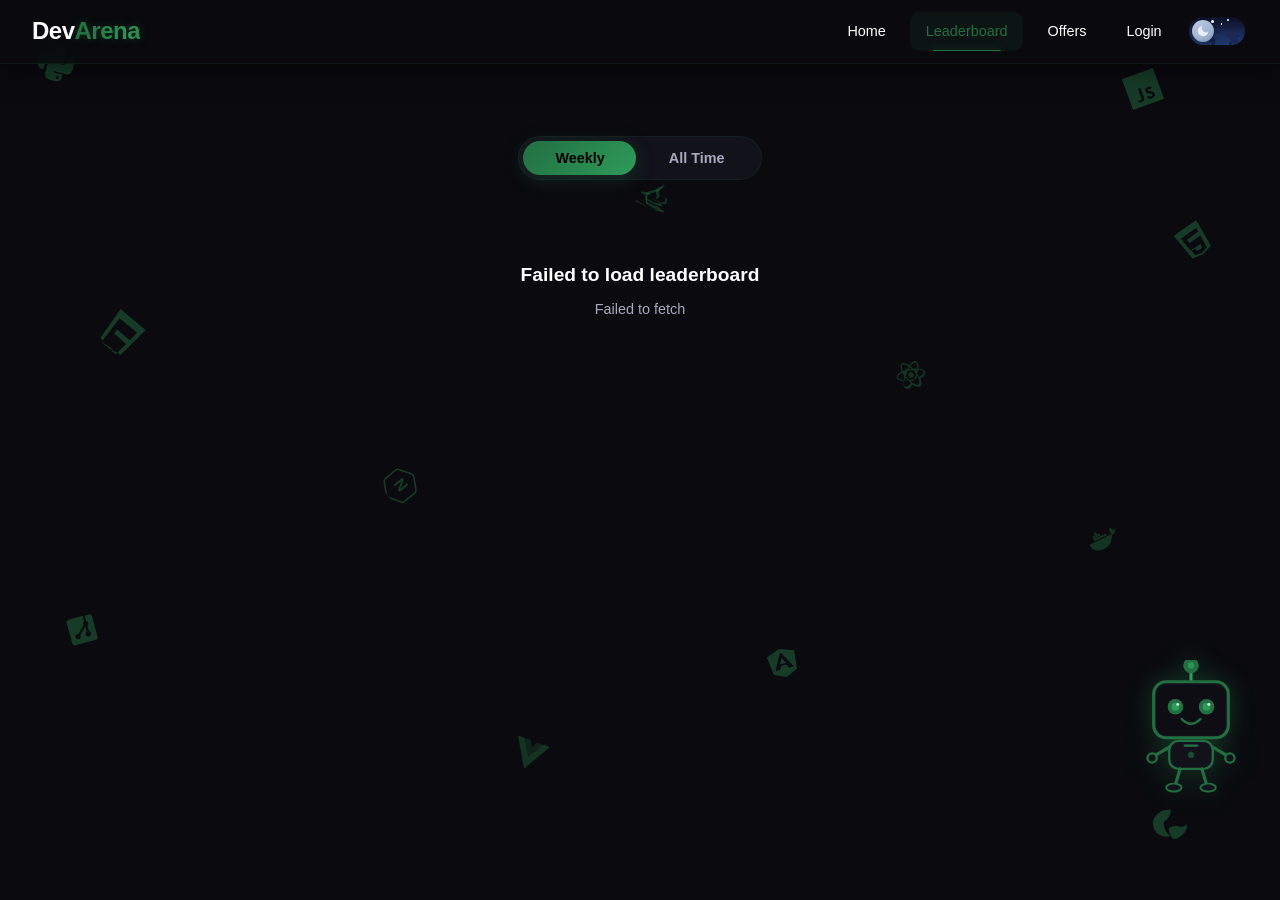
==== frontend/leaderboard.html @ a1fffa05 "Code mentor" ====
<!DOCTYPE html>
<html lang="en">
<head>
    <meta charset="UTF-8">
    <meta name="viewport" content="width=device-width, initial-scale=1.0">
    <title>Leaderboard - DevArena</title>
    <link rel="stylesheet" href="css/style.css">
    <script>if(localStorage.getItem('theme')==='light')document.documentElement.setAttribute('data-theme','light');</script>
</head>
<body>
    <nav class="navbar">
        <a href="index.html" class="navbar-brand">Dev<span>Arena</span></a>
        <div class="navbar-links" id="nav-links"></div>
    </nav>

    <div class="container" style="max-width: 960px;">
        <!-- Tab Toggle -->
        <div class="lb-tab-wrapper">
            <div class="lb-tab-toggle">
                <button class="lb-tab active" data-tab="weekly">Weekly</button>
                <button class="lb-tab" data-tab="alltime">All Time</button>
                <div class="lb-tab-slider"></div>
            </div>
        </div>

        <div id="leaderboard-container">
            <div class="loading"><div class="spinner"></div>Loading leaderboard...</div>
        </div>
    </div>

    <script src="js/config.js"></script>
    <script src="js/animations.js"></script>
    <script src="js/mascot.js"></script>
    <script type="module" src="js/leaderboard.js"></script>
</body>
</html>
---- frontend/css/style.css ----
/* ===== DARK NEON GREEN THEME ===== */
:root {
    --neon: #226f41;
    --neon-dim: #1B5A35;
    --neon-glow: rgba(34, 111, 65, 0.45);
    --neon-subtle: rgba(34, 111, 65, 0.12);
    --primary: #226f41;
    --primary-dark: #1B5A35;
    --primary-light: #2E9B5A;
    --bg: #0A0A0F;
    --bg-card: #12121A;
    --bg-elevated: #1A1A25;
    --card-bg: #12121A;
    --text: #FFFFFF;
    --text-light: #E0E0E8;
    --text-muted: #A8A8BE;
    --text-secondary: #C0C0D0;
    --success: #226f41;
    --warning: #FACC15;
    --danger: #FF3B5C;
    --border: rgba(34, 111, 65, 0.15);
    --border-subtle: rgba(255, 255, 255, 0.1);
    --shadow: 0 4px 20px rgba(0, 0, 0, 0.4);
    --shadow-lg: 0 10px 40px rgba(0, 0, 0, 0.6);
    --shadow-neon: 0 0 20px rgba(34, 111, 65, 0.2);
    --radius: 14px;
    --radius-sm: 10px;
    --gradient: linear-gradient(135deg, #226f41, #2E9B5A);
    --gradient-warm: linear-gradient(135deg, #1B5A35, #226f41, #2E9B5A);
    --glass: rgba(255, 255, 255, 0.03);
    --glass-border: rgba(255, 255, 255, 0.12);
}

/* ===== LIGHT THEME ===== */
[data-theme="light"] {
    --neon: #1a7a3a;
    --neon-dim: #15602e;
    --neon-glow: rgba(26, 122, 58, 0.25);
    --neon-subtle: rgba(26, 122, 58, 0.08);
    --primary: #1a7a3a;
    --primary-dark: #15602e;
    --primary-light: #22a84e;
    --bg: #f5f6f8;
    --bg-card: #ffffff;
    --bg-elevated: #f0f1f4;
    --card-bg: #ffffff;
    --text: #1a1a2e;
    --text-light: #4a4a6a;
    --text-muted: #8888a0;
    --success: #1a7a3a;
    --warning: #d4a017;
    --danger: #dc2f4a;
    --border: rgba(26, 122, 58, 0.15);
    --border-subtle: rgba(0, 0, 0, 0.08);
    --shadow: 0 4px 20px rgba(0, 0, 0, 0.08);
    --shadow-lg: 0 10px 40px rgba(0, 0, 0, 0.12);
    --shadow-neon: 0 0 20px rgba(26, 122, 58, 0.1);
    --gradient: linear-gradient(135deg, #1a7a3a, #22a84e);
    --gradient-warm: linear-gradient(135deg, #15602e, #1a7a3a, #22a84e);
    --glass: rgba(0, 0, 0, 0.02);
    --glass-border: rgba(0, 0, 0, 0.06);
}

* {
    margin: 0;
    padding: 0;
    box-sizing: border-box;
}

body {
    font-family: 'Inter', -apple-system, BlinkMacSystemFont, 'Segoe UI', Roboto, sans-serif;
    background: var(--bg);
    color: var(--text);
    line-height: 1.6;
    min-height: 100vh;
    overflow-x: hidden;
    scroll-behavior: smooth;
}

body > .container {
    animation: fadeIn 0.5s ease-out;
}

a {
    color: var(--neon);
    text-decoration: none;
    transition: all 0.25s;
}

a:hover {
    color: var(--neon);
    text-shadow: 0 0 8px var(--neon-glow);
}

svg {
    vertical-align: middle;
    flex-shrink: 0;
}

::selection {
    background: rgba(34, 111, 65, 0.2);
    color: #fff;
}

:focus-visible {
    outline: 2px solid var(--neon);
    outline-offset: 2px;
}

/* ===== NAVBAR ===== */
.navbar {
    background: rgba(10, 10, 15, 0.85);
    backdrop-filter: blur(20px);
    -webkit-backdrop-filter: blur(20px);
    padding: 0 2rem;
    height: 64px;
    display: flex;
    align-items: center;
    justify-content: space-between;
    position: sticky;
    top: 0;
    z-index: 100;
    border-bottom: 1px solid var(--border);
    box-shadow: 0 4px 30px rgba(0, 0, 0, 0.5);
}

.navbar-brand {
    color: #fff;
    font-size: 1.5rem;
    font-weight: 700;
    letter-spacing: -0.5px;
}

.navbar-brand span {
    color: var(--neon);
    text-shadow: 0 0 10px var(--neon-glow);
}

.navbar-links {
    display: flex;
    align-items: center;
    gap: 0.5rem;
}

.navbar-links a,
.navbar-links button {
    color: var(--text);
    font-size: 0.9rem;
    font-weight: 500;
    padding: 0.5rem 1rem;
    border-radius: var(--radius-sm);
    transition: all 0.25s;
    border: none;
    background: none;
    cursor: pointer;
    font-family: inherit;
}

.navbar-links a:hover,
.navbar-links button:hover {
    background: var(--neon-subtle);
    color: var(--neon);
    text-shadow: 0 0 8px var(--neon-glow);
}

.navbar-links a.active {
    background: var(--neon-subtle);
    color: var(--neon);
    position: relative;
}

.navbar-links a.active::after {
    content: '';
    position: absolute;
    bottom: -1px;
    left: 20%;
    right: 20%;
    height: 2px;
    background: var(--neon);
    border-radius: 1px;
    box-shadow: 0 0 8px var(--neon-glow);
}

.navbar-links .btn-nav-outline {
    border: 1.5px solid rgba(34, 111, 65, 0.3);
    background: rgba(34, 111, 65, 0.05);
}

/* ===== CONTAINER ===== */
.container {
    max-width: 1200px;
    margin: 0 auto;
    padding: 2rem;
    position: relative;
    z-index: 1;
}

/* ===== HERO ===== */
.hero {
    text-align: center;
    padding: 3rem 1rem;
    margin-bottom: 1rem;
}

.hero h1 {
    font-size: 2.8rem;
    font-weight: 800;
    color: #fff;
    margin-bottom: 0.5rem;
    animation: fadeInDown 0.6s ease-out;
}

.hero h1 span {
    color: var(--neon);
    text-shadow: 0 0 20px var(--neon-glow), 0 0 40px rgba(34, 111, 65, 0.15);
}

.hero p {
    color: var(--text);
    font-size: 1.1rem;
    max-width: 600px;
    margin: 0 auto;
    animation: fadeInUp 0.6s ease-out 0.15s both;
}

/* ===== FILTER DROPDOWN ===== */
.filter-dropdown {
    position: relative;
    z-index: 100;
}

.filter-toggle {
    display: flex;
    align-items: center;
    gap: 0.5rem;
    padding: 0.55rem 1.1rem;
    border: 1px solid var(--border);
    background: var(--bg-card);
    color: var(--text);
    border-radius: 50px;
    cursor: pointer;
    font-size: 0.85rem;
    font-weight: 600;
    font-family: inherit;
    transition: all 0.3s;
    position: relative;
    overflow: hidden;
}

.filter-toggle:hover,
.filter-toggle.open {
    border-color: var(--neon);
    color: var(--neon);
    box-shadow: 0 0 15px rgba(34, 111, 65, 0.1);
}

.filter-chevron {
    transition: transform 0.3s;
}

.filter-toggle.open .filter-chevron {
    transform: rotate(180deg);
}

.filter-menu {
    position: absolute;
    top: calc(100% + 0.5rem);
    left: 0;
    min-width: 200px;
    background: var(--bg-elevated);
    border: 1px solid var(--border);
    border-radius: var(--radius);
    padding: 0.4rem;
    box-shadow: 0 12px 40px rgba(0, 0, 0, 0.6), 0 0 20px rgba(34, 111, 65, 0.05);
    backdrop-filter: blur(20px);
    opacity: 0;
    visibility: hidden;
    transform: translateY(-8px);
    transition: all 0.3s cubic-bezier(0.16, 1, 0.3, 1);
    z-index: 100;
}

.filter-menu.show {
    opacity: 1;
    visibility: visible;
    transform: translateY(0);
}

.filter-option {
    display: flex;
    align-items: center;
    gap: 0.6rem;
    width: 100%;
    padding: 0.55rem 0.85rem;
    border: none;
    background: transparent;
    color: var(--text);
    border-radius: var(--radius-sm);
    cursor: pointer;
    font-size: 0.85rem;
    font-weight: 500;
    font-family: inherit;
    transition: all 0.2s;
}

.filter-option:hover {
    background: var(--neon-subtle);
    color: var(--neon);
}

.filter-option.active {
    background: rgba(34, 111, 65, 0.12);
    color: var(--neon);
    font-weight: 700;
}

.filter-dot {
    width: 10px;
    height: 10px;
    border-radius: 50%;
    flex-shrink: 0;
}

.filter-dot-all {
    background: conic-gradient(#34D399 0deg 120deg, #226f41 120deg 240deg, #1B5A35 240deg 360deg);
    box-shadow: 0 0 6px rgba(34, 111, 65, 0.4);
}

.filter-dot-beginner {
    background: #34D399;
    box-shadow: 0 0 6px rgba(110, 231, 183, 0.5);
}

.filter-dot-intermediate {
    background: #226f41;
    box-shadow: 0 0 6px rgba(34, 111, 65, 0.5);
}

.filter-dot-advanced {
    background: #1B5A35;
    box-shadow: 0 0 6px rgba(5, 150, 105, 0.5);
}

/* ===== CARDS GRID ===== */
.cards-grid {
    display: grid;
    grid-template-columns: repeat(auto-fill, minmax(340px, 1fr));
    gap: 1.5rem;
}

/* ===== PROBLEM CARD ===== */
.card {
    background: var(--bg-card);
    border-radius: var(--radius);
    padding: 1.5rem;
    border: 1px solid var(--border-subtle);
    position: relative;
    overflow: hidden;
    cursor: pointer;
    transition: all 0.4s cubic-bezier(0.4, 0, 0.2, 1);
    animation: floatUp 0.6s ease-out both;
}

.card::before {
    content: '';
    position: absolute;
    top: 0;
    left: 0;
    right: 0;
    height: 2px;
    background: var(--gradient);
    transform: scaleX(0);
    transform-origin: left;
    transition: transform 0.4s cubic-bezier(0.4, 0, 0.2, 1);
    box-shadow: 0 0 10px var(--neon-glow);
}

.card:hover::before {
    transform: scaleX(1);
}

.card:hover {
    transform: translateY(-8px);
    border-color: rgba(34, 111, 65, 0.2);
    box-shadow: 0 20px 40px rgba(0, 0, 0, 0.4), 0 0 30px rgba(34, 111, 65, 0.08);
}

.cards-grid .card:nth-child(1) { animation-delay: 0s; }
.cards-grid .card:nth-child(2) { animation-delay: 0.08s; }
.cards-grid .card:nth-child(3) { animation-delay: 0.16s; }
.cards-grid .card:nth-child(4) { animation-delay: 0.24s; }
.cards-grid .card:nth-child(5) { animation-delay: 0.32s; }
.cards-grid .card:nth-child(6) { animation-delay: 0.4s; }

.card-header {
    display: flex;
    align-items: flex-start;
    justify-content: space-between;
    margin-bottom: 0.75rem;
}

.card-title {
    font-size: 1.15rem;
    font-weight: 700;
    color: #fff;
    line-height: 1.4;
    flex: 1;
    margin-right: 0.5rem;
}

.card-desc {
    color: var(--text);
    font-size: 0.9rem;
    line-height: 1.6;
    margin-bottom: 1rem;
    display: -webkit-box;
    -webkit-line-clamp: 3;
    -webkit-box-orient: vertical;
    overflow: hidden;
}

.card-footer {
    display: flex;
    align-items: center;
    justify-content: space-between;
    gap: 0.5rem;
    flex-wrap: wrap;
}

.card-tags {
    display: flex;
    flex-wrap: wrap;
    gap: 0.5rem;
    margin-bottom: 0.75rem;
}

.tag {
    background: rgba(34, 111, 65, 0.15);
    color: #2E9B5A;
    padding: 0.25rem 0.7rem;
    border-radius: 50px;
    font-size: 0.75rem;
    font-weight: 600;
    border: 1px solid rgba(34, 111, 65, 0.25);
    transition: all 0.25s;
}

.tag:hover {
    background: rgba(34, 111, 65, 0.25);
    color: #34D399;
    border-color: rgba(34, 111, 65, 0.4);
    box-shadow: 0 0 12px rgba(34, 111, 65, 0.15);
    transform: scale(1.05);
}

.card-meta {
    display: flex;
    align-items: center;
    gap: 0.75rem;
    color: var(--text-light);
    font-size: 0.8rem;
    flex: 1;
    min-width: 0;
    flex-wrap: wrap;
}

.card-meta span {
    display: flex;
    align-items: center;
    gap: 0.25rem;
    white-space: nowrap;
}

/* ===== BADGES ===== */
.badge {
    padding: 0.3rem 0.85rem;
    border-radius: 50px;
    font-size: 0.7rem;
    font-weight: 700;
    text-transform: uppercase;
    letter-spacing: 0.5px;
    white-space: nowrap;
    border: none !important;
    outline: none !important;
    box-shadow: none !important;
    -webkit-appearance: none;
    appearance: none;
    display: inline-block;
    line-height: 1.4;
}

.badge-beginner {
    background: transparent;
    color: #34D399;
    border: 1.5px solid #34D399 !important;
    text-shadow: 0 0 8px rgba(110, 231, 183, 0.3);
}

.badge-intermediate {
    background: transparent;
    color: #226f41;
    border: 1.5px solid #226f41 !important;
    text-shadow: 0 0 8px rgba(34, 111, 65, 0.3);
}

.badge-advanced {
    background: transparent;
    color: #1B5A35;
    border: 1.5px solid #1B5A35 !important;
    text-shadow: 0 0 8px rgba(5, 150, 105, 0.3);
}

/* ===== ADMIN ACTIONS ===== */
.admin-actions {
    display: flex;
    gap: 0.5rem;
    flex-shrink: 0;
    margin-left: auto;
}

.btn-icon {
    width: 32px;
    height: 32px;
    border: none;
    border-radius: 50%;
    cursor: pointer;
    display: flex;
    align-items: center;
    justify-content: center;
    font-size: 0.85rem;
    transition: all 0.25s;
    background: var(--neon-subtle);
    color: var(--text-light);
}

.btn-icon:hover {
    background: var(--neon);
    color: #000;
    box-shadow: 0 0 15px var(--neon-glow);
}

.btn-icon.delete:hover {
    background: var(--danger);
    color: #fff;
    box-shadow: 0 0 15px rgba(255, 59, 92, 0.4);
}

/* ===== BOOKMARK / SAVE BUTTON ===== */
.btn-bookmark {
    background: rgba(34, 111, 65, 0.08);
    border: 1px solid var(--neon);
    border-radius: 8px;
    padding: 0.35rem;
    cursor: pointer;
    color: var(--neon);
    transition: all 0.25s ease;
    display: inline-flex;
    align-items: center;
    justify-content: center;
    flex-shrink: 0;
}

.btn-bookmark:hover {
    color: var(--neon);
    border-color: var(--neon);
    background: rgba(34, 111, 65, 0.12);
    transform: scale(1.15);
}

.btn-bookmark.saved {
    color: var(--neon);
    background: rgba(34, 111, 65, 0.18);
    border-color: var(--neon);
}

.btn-bookmark.saved:hover {
    color: #ff6b6b;
    border-color: #ff6b6b;
    background: rgba(255, 107, 107, 0.12);
}

/* Save button on problem detail page */
.btn-save-problem {
    display: inline-flex;
    align-items: center;
    gap: 0.45rem;
    padding: 0.5rem 1rem;
    border-radius: var(--radius);
    border: 1px solid var(--neon);
    background: rgba(34, 111, 65, 0.08);
    color: var(--neon);
    cursor: pointer;
    font-size: 0.85rem;
    font-weight: 500;
    transition: all 0.25s ease;
    white-space: nowrap;
    flex-shrink: 0;
}

.btn-save-problem:hover {
    border-color: var(--neon);
    color: var(--neon);
    background: rgba(34, 111, 65, 0.08);
}

.btn-save-problem.saved {
    border-color: var(--neon);
    color: var(--neon);
    background: rgba(34, 111, 65, 0.15);
    box-shadow: 0 0 12px rgba(34, 111, 65, 0.2);
}

.btn-save-problem.saved svg {
    fill: var(--neon);
}

.btn-save-problem.saved:hover {
    border-color: #ff6b6b;
    color: #ff6b6b;
    background: rgba(255, 107, 107, 0.08);
    box-shadow: none;
}

/* Saved page header */
.saved-page-header {
    display: flex;
    align-items: center;
    justify-content: space-between;
    margin-bottom: 2rem;
    flex-wrap: wrap;
    gap: 1rem;
}

.saved-page-title {
    display: flex;
    align-items: center;
    gap: 0.6rem;
    font-size: 1.8rem;
    font-weight: 800;
    color: var(--text-light);
}

.saved-page-title svg {
    color: var(--neon);
}

.saved-page-subtitle {
    color: var(--text-muted);
    font-size: 0.95rem;
    margin-top: 0.25rem;
}

.saved-count {
    color: var(--text-muted);
    font-size: 0.9rem;
    background: var(--bg-card);
    padding: 0.4rem 0.9rem;
    border-radius: var(--radius);
    border: 1px solid var(--border-subtle);
}

/* ===== BUTTONS ===== */
.btn {
    display: inline-flex;
    align-items: center;
    justify-content: center;
    gap: 0.5rem;
    padding: 0.65rem 1.5rem;
    border: none;
    border-radius: var(--radius-sm);
    font-size: 0.9rem;
    font-weight: 600;
    cursor: pointer;
    transition: all 0.3s;
    font-family: inherit;
}

.btn-primary {
    background: var(--gradient);
    color: #000;
    box-shadow: 0 4px 20px rgba(34, 111, 65, 0.25);
    position: relative;
    overflow: hidden;
}

.btn-primary::after {
    content: '';
    position: absolute;
    inset: 0;
    background: linear-gradient(135deg, rgba(255,255,255,0.2), transparent);
    opacity: 0;
    transition: opacity 0.3s;
}

.btn-primary:hover {
    box-shadow: 0 6px 30px rgba(34, 111, 65, 0.4);
    transform: translateY(-2px);
}

.btn-primary:hover::after {
    opacity: 1;
}

.btn-danger {
    background: var(--danger);
    color: #fff;
}

.btn-danger:hover {
    box-shadow: 0 4px 20px rgba(255, 59, 92, 0.4);
    transform: translateY(-2px);
}

.btn-outline {
    background: transparent;
    border: 2px solid var(--neon);
    color: var(--neon);
}

.btn-outline:hover {
    background: var(--neon);
    color: #000;
    transform: translateY(-2px);
    box-shadow: 0 4px 20px rgba(34, 111, 65, 0.3);
}

.btn-sm {
    padding: 0.4rem 1rem;
    font-size: 0.8rem;
}

.btn-lg {
    padding: 0.85rem 2rem;
    font-size: 1rem;
}

.btn-ghost {
    background: transparent;
    border: none;
    color: var(--text-muted);
    cursor: pointer;
    padding: 0.4rem 0.8rem;
    border-radius: var(--radius-sm);
    font-size: 0.8rem;
    font-weight: 500;
    font-family: inherit;
    transition: all 0.25s;
}

.btn-ghost:hover {
    background: rgba(255, 59, 92, 0.1);
    color: var(--danger);
}

/* ===== FORMS ===== */
.form-group {
    margin-bottom: 1.25rem;
}

.form-group label {
    display: block;
    font-weight: 600;
    margin-bottom: 0.4rem;
    color: var(--text);
    font-size: 0.9rem;
}

.form-control {
    width: 100%;
    padding: 0.7rem 1rem;
    border: 1px solid var(--border-subtle);
    border-radius: var(--radius-sm);
    font-size: 0.95rem;
    font-family: inherit;
    color: var(--text);
    transition: all 0.3s;
    background: var(--bg-elevated);
}

.form-control:focus {
    outline: none;
    border-color: var(--neon);
    box-shadow: 0 0 0 3px rgba(34, 111, 65, 0.1), 0 0 15px rgba(34, 111, 65, 0.05);
}

.form-control::placeholder {
    color: var(--text-light);
}

textarea.form-control {
    resize: vertical;
    min-height: 120px;
}

select.form-control {
    cursor: pointer;
}

/* ===== MODAL ===== */
.modal-overlay {
    position: fixed;
    top: 0;
    left: 0;
    width: 100%;
    height: 100%;
    background: rgba(0, 0, 0, 0.7);
    backdrop-filter: blur(8px);
    display: flex;
    align-items: center;
    justify-content: center;
    z-index: 200;
    opacity: 0;
    visibility: hidden;
    transition: all 0.3s;
}

.modal-overlay.active {
    opacity: 1;
    visibility: visible;
}

.modal {
    background: var(--bg-elevated);
    border-radius: var(--radius);
    padding: 2rem;
    width: 90%;
    max-width: 550px;
    max-height: 85vh;
    overflow-y: auto;
    box-shadow: 0 25px 60px rgba(0, 0, 0, 0.5), 0 0 30px rgba(34, 111, 65, 0.05);
    transform: translateY(20px);
    transition: transform 0.3s;
    border: 1px solid var(--border);
}

.modal-overlay.active .modal {
    transform: translateY(0);
    animation: modalSlideUp 0.4s cubic-bezier(0.16, 1, 0.3, 1);
}

.modal-header {
    display: flex;
    align-items: center;
    justify-content: space-between;
    margin-bottom: 1.5rem;
}

.modal-header h2 {
    font-size: 1.3rem;
    font-weight: 700;
    color: #fff;
}

.modal-close {
    background: none;
    border: none;
    font-size: 1.5rem;
    cursor: pointer;
    color: var(--text-muted);
    padding: 0.25rem;
    transition: color 0.2s;
}

.modal-close:hover {
    color: var(--neon);
}

/* ===== SOLUTION CARD ===== */
.solution-card {
    background: var(--bg-card);
    border-radius: var(--radius);
    padding: 1.5rem;
    margin-bottom: 1rem;
    border: 1px solid var(--border-subtle);
    transition: all 0.35s cubic-bezier(0.4, 0, 0.2, 1);
    animation: floatUp 0.5s ease-out both;
}

.solution-card:hover {
    transform: translateY(-4px);
    border-color: rgba(34, 111, 65, 0.15);
    box-shadow: 0 15px 35px rgba(0, 0, 0, 0.3), 0 0 20px rgba(34, 111, 65, 0.05);
}

.solution-header {
    display: flex;
    align-items: center;
    justify-content: space-between;
    margin-bottom: 0.75rem;
}

.solution-author {
    font-weight: 600;
    color: #fff;
}

.solution-date {
    color: var(--text-light);
    font-size: 0.8rem;
}

.solution-desc {
    color: var(--text);
    font-size: 0.9rem;
    margin-bottom: 1rem;
    line-height: 1.6;
}

.solution-repo {
    display: inline-flex;
    align-items: center;
    gap: 0.4rem;
    background: var(--neon-subtle);
    padding: 0.5rem 1rem;
    border-radius: var(--radius-sm);
    font-size: 0.85rem;
    font-weight: 500;
    color: var(--neon);
    margin-bottom: 1rem;
    word-break: break-all;
    border: 1px solid rgba(34, 111, 65, 0.1);
    transition: all 0.25s;
}

.solution-repo:hover {
    background: rgba(34, 111, 65, 0.12);
    box-shadow: 0 0 15px rgba(34, 111, 65, 0.1);
}

.solution-actions {
    display: flex;
    align-items: center;
    gap: 1.5rem;
    padding-top: 0.75rem;
    border-top: 1px solid var(--border-subtle);
}

.like-btn {
    display: flex;
    align-items: center;
    gap: 0.4rem;
    background: none;
    border: none;
    cursor: pointer;
    color: var(--text-muted);
    font-size: 0.9rem;
    font-weight: 500;
    padding: 0.3rem 0.6rem;
    border-radius: var(--radius-sm);
    transition: all 0.25s;
    font-family: inherit;
}

.like-btn:hover {
    background: rgba(255, 59, 92, 0.1);
    color: #FF3B5C;
}

.like-btn.liked {
    color: #FF3B5C;
    animation: heartPop 0.4s ease-out;
}

.comment-toggle {
    display: flex;
    align-items: center;
    gap: 0.4rem;
    background: none;
    border: none;
    cursor: pointer;
    color: var(--text-muted);
    font-size: 0.9rem;
    font-weight: 500;
    padding: 0.3rem 0.6rem;
    border-radius: var(--radius-sm);
    transition: all 0.25s;
    font-family: inherit;
}

.comment-toggle:hover {
    background: var(--neon-subtle);
    color: var(--neon);
}

/* ===== COMMENTS SECTION ===== */
.comments-section {
    margin-top: 1rem;
    padding-top: 1rem;
    border-top: 1px solid var(--border-subtle);
    display: none;
}

.comments-section.open {
    display: block;
}

.comment-item {
    padding: 0.75rem 0;
    border-bottom: 1px solid var(--border-subtle);
    animation: fadeIn 0.3s ease-out;
}

.comment-header {
    display: flex;
    align-items: center;
    gap: 0.5rem;
    margin-bottom: 0.4rem;
}

.comment-avatar {
    width: 28px;
    height: 28px;
    border-radius: 50%;
    object-fit: cover;
    flex-shrink: 0;
}

.comment-avatar-initial {
    width: 28px;
    height: 28px;
    border-radius: 50%;
    background: var(--gradient);
    color: #000;
    display: inline-flex;
    align-items: center;
    justify-content: center;
    font-size: 0.7rem;
    font-weight: 700;
    flex-shrink: 0;
}

.comment-item:last-of-type {
    border-bottom: none;
}

.comment-author {
    font-weight: 600;
    font-size: 0.85rem;
    color: #fff;
}

.comment-time {
    color: var(--text-muted);
    font-size: 0.75rem;
    margin-left: 0.5rem;
}

.comment-text {
    color: var(--text);
    font-size: 0.9rem;
    line-height: 1.5;
    margin-top: 0.25rem;
}

.comment-form {
    display: flex;
    gap: 0.5rem;
    margin-top: 0.75rem;
}

.comment-form input {
    flex: 1;
    padding: 0.6rem 1rem;
    border: 1px solid var(--border-subtle);
    border-radius: var(--radius-sm);
    font-size: 0.85rem;
    font-family: inherit;
    background: var(--bg-elevated);
    color: var(--text);
    transition: border-color 0.3s;
}

.comment-form input:focus {
    outline: none;
    border-color: var(--neon);
    box-shadow: 0 0 10px rgba(34, 111, 65, 0.08);
}

.comment-form button {
    padding: 0.6rem 1.25rem;
    background: var(--gradient);
    color: #000;
    border: none;
    border-radius: var(--radius-sm);
    font-weight: 600;
    cursor: pointer;
    font-size: 0.85rem;
    font-family: inherit;
    transition: all 0.3s;
}

.comment-form button:hover {
    box-shadow: 0 4px 15px rgba(34, 111, 65, 0.3);
    transform: translateY(-1px);
}

/* ===== PROBLEM DETAIL ===== */
.problem-detail {
    max-width: 900px;
    margin: 0 auto;
}

.problem-detail-header {
    background: var(--bg-card);
    border-radius: var(--radius);
    padding: 2rem;
    margin-bottom: 2rem;
    border: 1px solid var(--border-subtle);
    position: relative;
    overflow: hidden;
}

.problem-detail-header::before {
    content: '';
    position: absolute;
    top: 0;
    left: 0;
    right: 0;
    height: 3px;
    background: var(--gradient);
    box-shadow: 0 0 15px var(--neon-glow);
}

.problem-detail-title {
    font-size: 1.8rem;
    font-weight: 800;
    margin-bottom: 1rem;
    color: #fff;
}

.problem-detail-meta {
    display: flex;
    align-items: center;
    gap: 1rem;
    margin-bottom: 1.5rem;
    flex-wrap: wrap;
}

.problem-detail-desc {
    color: var(--text);
    font-size: 1rem;
    line-height: 1.8;
    white-space: pre-wrap;
}

.solutions-header {
    display: flex;
    align-items: center;
    justify-content: space-between;
    margin-bottom: 1.5rem;
}

.solutions-header h2 {
    font-size: 1.3rem;
    font-weight: 700;
    color: #fff;
}

/* ===== PROFILE ===== */
.profile-card {
    background: var(--bg-card);
    border-radius: var(--radius);
    padding: 2rem;
    text-align: center;
    margin-bottom: 2rem;
    border: 1px solid var(--border-subtle);
    position: relative;
    overflow: hidden;
    transition: all 0.35s;
}

.profile-card::before {
    content: '';
    position: absolute;
    top: 0;
    left: 0;
    right: 0;
    height: 3px;
    background: var(--gradient);
    box-shadow: 0 0 15px var(--neon-glow);
}

.profile-card:hover {
    transform: translateY(-3px);
    box-shadow: 0 15px 35px rgba(0, 0, 0, 0.3), 0 0 20px rgba(34, 111, 65, 0.05);
}

.profile-avatar {
    width: 80px;
    height: 80px;
    border-radius: 50%;
    background: var(--gradient);
    color: #000;
    display: flex;
    align-items: center;
    justify-content: center;
    font-size: 2rem;
    font-weight: 700;
    margin: 0 auto 1rem;
    box-shadow: 0 0 25px var(--neon-glow);
    animation: scaleIn 0.5s ease-out;
}

.profile-name {
    font-size: 1.5rem;
    font-weight: 700;
    color: #fff;
}

.profile-username {
    color: var(--text-light);
    margin-bottom: 0.5rem;
}

.profile-bio {
    color: var(--text);
    font-size: 0.95rem;
}

/* ===== TOAST ===== */
.toast-container {
    position: fixed;
    top: 80px;
    right: 20px;
    z-index: 300;
    display: flex;
    flex-direction: column;
    gap: 0.5rem;
}

.toast {
    padding: 0.75rem 1.25rem;
    border-radius: var(--radius-sm);
    color: #000;
    font-weight: 600;
    font-size: 0.9rem;
    box-shadow: var(--shadow-lg);
    animation: slideIn 0.3s ease, fadeOut 0.3s ease 2.7s;
    max-width: 350px;
}

.toast-success {
    background: var(--neon);
    box-shadow: 0 4px 20px rgba(34, 111, 65, 0.3);
}

.toast-error {
    background: var(--danger);
    color: #fff;
    box-shadow: 0 4px 20px rgba(255, 59, 92, 0.3);
}

@keyframes slideIn {
    from { transform: translateX(100%); opacity: 0; }
    to { transform: translateX(0); opacity: 1; }
}

@keyframes fadeOut {
    from { opacity: 1; }
    to { opacity: 0; }
}

/* ===== EMPTY STATE ===== */
.empty-state {
    text-align: center;
    padding: 3rem 1rem;
    color: var(--text-light);
}

.empty-state-icon {
    font-size: 3rem;
    margin-bottom: 1rem;
}

.empty-state h3 {
    font-size: 1.2rem;
    color: var(--text);
    margin-bottom: 0.5rem;
}

/* ===== LOADING ===== */
.loading {
    text-align: center;
    padding: 3rem;
    color: var(--text-muted);
}

.spinner {
    width: 40px;
    height: 40px;
    border: 3px solid var(--border-subtle);
    border-top-color: var(--neon);
    border-radius: 50%;
    animation: spin 0.8s linear infinite;
    margin: 0 auto 1rem;
    box-shadow: 0 0 10px rgba(34, 111, 65, 0.1);
}

@keyframes spin {
    to { transform: rotate(360deg); }
}

/* ===== MY SUBMISSIONS ===== */
.submissions-hero {
    text-align: center;
    padding: 2rem 1rem 1rem;
    margin-bottom: 1.5rem;
}

.submissions-hero h1 {
    font-size: 2rem;
    font-weight: 800;
    color: #fff;
    margin-bottom: 0.25rem;
    animation: fadeInDown 0.6s ease-out;
}

.submissions-hero p {
    color: var(--text-light);
    font-size: 1rem;
}

.submissions-stats {
    display: grid;
    grid-template-columns: repeat(3, 1fr);
    gap: 1rem;
    margin-bottom: 1.5rem;
}

.stat-card {
    background: var(--bg-card);
    border: 1px solid var(--border-subtle);
    border-radius: var(--radius);
    padding: 1.25rem;
    text-align: center;
    transition: all 0.35s cubic-bezier(0.4, 0, 0.2, 1);
    animation: floatUp 0.5s ease-out both;
}

.stat-card:nth-child(1) { animation-delay: 0s; }
.stat-card:nth-child(2) { animation-delay: 0.1s; }
.stat-card:nth-child(3) { animation-delay: 0.2s; }

.stat-card:hover {
    transform: translateY(-5px);
    border-color: rgba(34, 111, 65, 0.2);
    box-shadow: 0 15px 30px rgba(0, 0, 0, 0.3), 0 0 20px rgba(34, 111, 65, 0.06);
}

.stat-number {
    font-size: 1.75rem;
    font-weight: 800;
    color: var(--neon);
    text-shadow: 0 0 15px var(--neon-glow);
}

.stat-label {
    font-size: 0.8rem;
    color: var(--text-light);
    font-weight: 600;
    text-transform: uppercase;
    letter-spacing: 0.5px;
    margin-top: 0.25rem;
}

.submissions-toolbar {
    margin-bottom: 1.5rem;
}

.sort-pills {
    display: flex;
    align-items: center;
    gap: 0.5rem;
    flex-wrap: wrap;
}

.sort-pill {
    padding: 0.45rem 1.15rem;
    border: 1px solid var(--border);
    background: var(--bg-card);
    color: var(--text);
    border-radius: 50px;
    cursor: pointer;
    font-size: 0.85rem;
    font-weight: 600;
    font-family: inherit;
    transition: all 0.3s;
}

.sort-pill:hover {
    border-color: var(--neon);
    color: var(--neon);
}

.sort-pill.active {
    background: var(--gradient);
    border-color: transparent;
    color: #000;
    box-shadow: 0 4px 20px rgba(34, 111, 65, 0.25);
}

.submission-item {
    cursor: pointer;
    transition: all 0.35s cubic-bezier(0.4, 0, 0.2, 1);
    animation: floatUp 0.4s ease-out both;
    position: relative;
    overflow: hidden;
}

.submission-item::before {
    content: '';
    position: absolute;
    top: 0;
    left: 0;
    right: 0;
    height: 2px;
    background: var(--gradient);
    transform: scaleX(0);
    transform-origin: left;
    transition: transform 0.4s;
    box-shadow: 0 0 10px var(--neon-glow);
}

.submission-item:hover::before {
    transform: scaleX(1);
}

.submission-item:hover {
    transform: translateY(-4px);
    box-shadow: 0 15px 30px rgba(0, 0, 0, 0.3), 0 0 20px rgba(34, 111, 65, 0.06);
    border-color: rgba(34, 111, 65, 0.2);
}

.submission-footer {
    display: flex;
    align-items: center;
    justify-content: space-between;
    margin-top: 1rem;
    padding-top: 0.75rem;
    border-top: 1px solid var(--border-subtle);
}

/* ===== SOLUTION AVATAR ===== */
.solution-avatar-initial {
    width: 36px;
    height: 36px;
    border-radius: 50%;
    background: var(--gradient);
    color: #000;
    display: inline-flex;
    align-items: center;
    justify-content: center;
    font-size: 0.85rem;
    font-weight: 700;
    flex-shrink: 0;
}

/* ===== DETAIL LAYOUT (Two-Column) ===== */
.detail-layout {
    display: flex;
    gap: 1.5rem;
    align-items: flex-start;
}

.detail-main {
    flex: 1;
    min-width: 0;
}

.top-solutions-panel {
    width: 360px;
    flex-shrink: 0;
    animation: fadeInLeft 0.4s ease-out;
}

.top-solutions-card {
    background: var(--bg-card);
    border: 1px solid var(--border-subtle);
    border-radius: var(--radius);
    box-shadow: var(--shadow-lg);
    position: sticky;
    top: 80px;
    max-height: calc(100vh - 96px);
    display: flex;
    flex-direction: column;
    overflow: hidden;
}

.top-solutions-header {
    display: flex;
    align-items: center;
    justify-content: space-between;
    padding: 1rem 1.25rem;
    border-bottom: 2px solid rgba(34, 111, 65, 0.15);
    flex-shrink: 0;
}

.top-solutions-header h2 {
    font-size: 1.1rem;
    font-weight: 700;
    color: var(--neon);
    text-shadow: 0 0 10px var(--neon-glow);
}

.top-solutions-list {
    flex: 1;
    overflow-y: auto;
    padding: 1rem 1.25rem;
}

/* Side panel solution card */
.sp-solution {
    background: var(--bg-elevated);
    border: 1px solid var(--border-subtle);
    border-radius: var(--radius);
    padding: 1.25rem;
    margin-bottom: 1rem;
    position: relative;
    overflow: hidden;
    transition: all 0.35s cubic-bezier(0.4, 0, 0.2, 1);
    animation: floatUp 0.4s ease-out both;
}

.sp-solution::before {
    content: '';
    position: absolute;
    top: 0;
    left: 0;
    right: 0;
    height: 2px;
    background: var(--gradient);
    transform: scaleX(0);
    transform-origin: left;
    transition: transform 0.35s;
    box-shadow: 0 0 8px var(--neon-glow);
}

.sp-solution:hover::before {
    transform: scaleX(1);
}

.sp-solution:hover {
    transform: translateY(-3px);
    border-color: rgba(34, 111, 65, 0.15);
    box-shadow: 0 10px 25px rgba(0, 0, 0, 0.3), 0 0 15px rgba(34, 111, 65, 0.05);
}

.sp-solution-header {
    display: flex;
    align-items: center;
    gap: 0.6rem;
    margin-bottom: 0.6rem;
}

.sp-avatar {
    width: 36px;
    height: 36px;
    border-radius: 50%;
    object-fit: cover;
    flex-shrink: 0;
}

.sp-avatar-initial {
    width: 36px;
    height: 36px;
    border-radius: 50%;
    background: var(--gradient);
    color: #000;
    display: flex;
    align-items: center;
    justify-content: center;
    font-size: 0.85rem;
    font-weight: 700;
    flex-shrink: 0;
}

.sp-author {
    font-weight: 600;
    font-size: 0.9rem;
    color: #fff;
}

.sp-desc {
    color: var(--text);
    font-size: 0.88rem;
    margin-bottom: 0.6rem;
    display: -webkit-box;
    -webkit-line-clamp: 3;
    -webkit-box-orient: vertical;
    overflow: hidden;
}

.sp-tags {
    display: flex;
    flex-wrap: wrap;
    gap: 0.5rem;
    margin-bottom: 0.75rem;
}

.sp-footer {
    display: flex;
    align-items: center;
    justify-content: space-between;
    padding-top: 0.6rem;
    border-top: 1px solid var(--border-subtle);
}

.sp-stats {
    display: flex;
    gap: 1rem;
    color: var(--text-muted);
    font-size: 0.8rem;
    font-weight: 500;
}

.sp-stats span {
    display: flex;
    align-items: center;
    gap: 0.3rem;
}

.sp-view-link {
    font-size: 0.8rem;
    font-weight: 600;
    color: var(--neon);
    display: flex;
    align-items: center;
    gap: 0.3rem;
    transition: all 0.25s;
}

.sp-view-link:hover {
    gap: 0.5rem;
    text-shadow: 0 0 8px var(--neon-glow);
}

/* ===== SCROLL REVEAL ===== */
.reveal-on-scroll {
    opacity: 0;
    transform: translateY(30px);
    transition: opacity 0.7s cubic-bezier(0.16, 1, 0.3, 1),
                transform 0.7s cubic-bezier(0.16, 1, 0.3, 1);
}

.reveal-on-scroll.revealed {
    opacity: 1;
    transform: translateY(0);
}

.cards-grid .reveal-on-scroll:nth-child(1) { transition-delay: 0s; }
.cards-grid .reveal-on-scroll:nth-child(2) { transition-delay: 0.08s; }
.cards-grid .reveal-on-scroll:nth-child(3) { transition-delay: 0.16s; }
.cards-grid .reveal-on-scroll:nth-child(4) { transition-delay: 0.24s; }
.cards-grid .reveal-on-scroll:nth-child(5) { transition-delay: 0.32s; }
.cards-grid .reveal-on-scroll:nth-child(6) { transition-delay: 0.4s; }
.cards-grid .reveal-on-scroll:nth-child(n+7) { transition-delay: 0.48s; }

/* ===== GRADIENT SHIMMER ON HERO TEXT ===== */
.hero h1 span {
    background: linear-gradient(90deg, #226f41 0%, #2E9B5A 25%, #34D399 50%, #2E9B5A 75%, #226f41 100%);
    background-size: 200% auto;
    -webkit-background-clip: text;
    -webkit-text-fill-color: transparent;
    background-clip: text;
    animation: gradientShimmer 3s linear infinite;
}

@keyframes gradientShimmer {
    0% { background-position: 0% center; }
    100% { background-position: 200% center; }
}

/* ===== NAVBAR BRAND GLOW ===== */
.navbar-brand span {
    background: linear-gradient(90deg, #226f41 0%, #2E9B5A 40%, #226f41 80%);
    background-size: 200% auto;
    -webkit-background-clip: text;
    -webkit-text-fill-color: transparent;
    background-clip: text;
    animation: gradientShimmer 4s linear infinite;
}

/* ===== FLOATING BADGE PULSE ===== */
.badge-beginner, .badge-intermediate, .badge-advanced {
    animation: neonPulse 2.5s ease-in-out infinite;
}

@keyframes neonPulse {
    0%, 100% { box-shadow: 0 0 0 0 rgba(34, 111, 65, 0.15) !important; }
    50% { box-shadow: 0 0 10px 3px rgba(34, 111, 65, 0.08) !important; }
}

/* ===== CARD GLOW ON HOVER ===== */
.card::after {
    content: '';
    position: absolute;
    inset: 0;
    border-radius: var(--radius);
    background: radial-gradient(600px circle at var(--mouse-x, 50%) var(--mouse-y, 50%), rgba(34, 111, 65, 0.04), transparent 40%);
    pointer-events: none;
    opacity: 0;
    transition: opacity 0.4s;
}

.card:hover::after {
    opacity: 1;
}

/* ===== ANIMATIONS ===== */
@keyframes fadeInDown {
    from { opacity: 0; transform: translateY(-20px); }
    to { opacity: 1; transform: translateY(0); }
}

@keyframes fadeInUp {
    from { opacity: 0; transform: translateY(20px); }
    to { opacity: 1; transform: translateY(0); }
}

@keyframes floatUp {
    from { opacity: 0; transform: translateY(30px); }
    to { opacity: 1; transform: translateY(0); }
}

@keyframes slideUp {
    from { opacity: 0; transform: translateY(30px); }
    to { opacity: 1; transform: translateY(0); }
}

@keyframes scaleIn {
    from { opacity: 0; transform: scale(0.8); }
    to { opacity: 1; transform: scale(1); }
}

@keyframes fadeIn {
    from { opacity: 0; }
    to { opacity: 1; }
}

@keyframes shimmer {
    0% { background-position: -200% center; }
    100% { background-position: 200% center; }
}

@keyframes fadeInLeft {
    from { opacity: 0; transform: translateX(-30px); }
    to { opacity: 1; transform: translateX(0); }
}

@keyframes authEntrance {
    from { opacity: 0; transform: translateY(40px) scale(0.95) rotateX(5deg); }
    to { opacity: 1; transform: translateY(0) scale(1) rotateX(0deg); }
}

@keyframes modalSlideUp {
    from { opacity: 0; transform: translateY(30px) scale(0.96); }
    to { opacity: 1; transform: translateY(0) scale(1); }
}

@keyframes heartPop {
    0% { transform: scale(1); }
    25% { transform: scale(1.3); }
    50% { transform: scale(0.9); }
    75% { transform: scale(1.1); }
    100% { transform: scale(1); }
}

@keyframes float {
    0%, 100% { transform: translateY(0); }
    50% { transform: translateY(-8px); }
}

@keyframes rippleExpand {
    to { transform: scale(1); opacity: 0; }
}

@keyframes borderGlow {
    0%, 100% { border-color: rgba(34, 111, 65, 0.15); }
    50% { border-color: rgba(34, 111, 65, 0.35); }
}

@keyframes subtleFloat {
    0%, 100% { transform: translateY(0); }
    50% { transform: translateY(-4px); }
}

@keyframes statPulse {
    0% { transform: scale(1); box-shadow: 0 0 0 0 rgba(46, 155, 90, 0.3); }
    50% { transform: scale(1.03); box-shadow: 0 0 16px 4px rgba(46, 155, 90, 0.15); }
    100% { transform: scale(1); box-shadow: 0 0 0 0 rgba(46, 155, 90, 0); }
}

/* ===== WORD REVEAL ===== */
.word-reveal {
    display: inline-block;
    opacity: 0;
    transform: translateY(15px);
    animation: wordPop 0.5s cubic-bezier(0.16, 1, 0.3, 1) both;
}

@keyframes wordPop {
    from { opacity: 0; transform: translateY(15px) scale(0.95); }
    to { opacity: 1; transform: translateY(0) scale(1); }
}

/* ===== ENHANCED CARD HOVER GLOW ===== */
.solution-card::after,
.offer-card::after,
.sp-solution::after,
.stat-card::after {
    content: '';
    position: absolute;
    inset: 0;
    border-radius: var(--radius);
    background: radial-gradient(500px circle at var(--mouse-x, 50%) var(--mouse-y, 50%), rgba(34, 111, 65, 0.06), transparent 40%);
    pointer-events: none;
    opacity: 0;
    transition: opacity 0.4s;
}

.solution-card:hover::after,
.offer-card:hover::after,
.sp-solution:hover::after,
.stat-card:hover::after {
    opacity: 1;
}

.solution-card,
.offer-card,
.sp-solution,
.stat-card {
    position: relative;
    overflow: hidden;
}

/* ===== ANIMATED GRADIENT BORDER ON FOCUS INPUTS ===== */
.form-control {
    position: relative;
}

.form-control:focus {
    border-image: linear-gradient(135deg, var(--neon), #2E9B5A, var(--neon)) 1;
    border-image-slice: 1;
    animation: borderGlow 2s ease-in-out infinite;
}

/* ===== SMOOTH SCROLLBAR ===== */
::-webkit-scrollbar {
    width: 8px;
}

::-webkit-scrollbar-track {
    background: var(--bg);
}

::-webkit-scrollbar-thumb {
    background: rgba(34, 111, 65, 0.3);
    border-radius: 4px;
}

::-webkit-scrollbar-thumb:hover {
    background: rgba(34, 111, 65, 0.5);
}

/* ===== FLOATING ANIMATION ON EMPTY STATE ICON ===== */
.empty-state-icon {
    animation: subtleFloat 3s ease-in-out infinite;
}

/* ===== STAGGER ANIMATION FOR CARD TAGS ===== */
.card-tags .tag {
    opacity: 0;
    animation: fadeInUp 0.3s ease-out both;
}
.card-tags .tag:nth-child(1) { animation-delay: 0.05s; }
.card-tags .tag:nth-child(2) { animation-delay: 0.1s; }
.card-tags .tag:nth-child(3) { animation-delay: 0.15s; }
.card-tags .tag:nth-child(4) { animation-delay: 0.2s; }
.card-tags .tag:nth-child(5) { animation-delay: 0.25s; }

/* ===== LOADING SPINNER GLOW ===== */
.spinner {
    box-shadow: 0 0 15px rgba(34, 111, 65, 0.2);
}

/* ===== HOVER STATE FOR NAVBAR LINKS ===== */
.navbar-links a,
.navbar-links button {
    position: relative;
    overflow: hidden;
}

.navbar-links a::before,
.navbar-links button::before {
    content: '';
    position: absolute;
    bottom: 0;
    left: 50%;
    width: 0;
    height: 2px;
    background: var(--gradient);
    transition: all 0.3s cubic-bezier(0.4, 0, 0.2, 1);
    transform: translateX(-50%);
    box-shadow: 0 0 8px rgba(34, 111, 65, 0.3);
}

.navbar-links a:hover::before,
.navbar-links button:hover::before {
    width: 60%;
}

/* ===== SMOOTH CATEGORY PILL TRANSITIONS ===== */
.category-btn {
    position: relative;
    overflow: hidden;
}

.category-btn::after {
    content: '';
    position: absolute;
    inset: 0;
    background: var(--gradient);
    opacity: 0;
    transition: opacity 0.3s;
    z-index: -1;
}

.category-btn.active::after {
    opacity: 1;
}

/* ===== TOAST SLIDE + GLOW ===== */
.toast {
    backdrop-filter: blur(8px);
}

.toast-success {
    border: 1px solid rgba(34, 111, 65, 0.3);
}

/* ===== PODIUM FLOATING ===== */
.lb-podium-item {
    animation: floatUp 0.6s ease-out both, subtleFloat 4s ease-in-out 1s infinite;
}

.lb-podium-1 {
    animation: floatUp 0.6s ease-out both, subtleFloat 3.5s ease-in-out 1s infinite;
}

/* ===== HOVER LINE EXPAND ON SOLUTION REPO ===== */
.solution-repo {
    position: relative;
    overflow: hidden;
}

.solution-repo::after {
    content: '';
    position: absolute;
    bottom: 0;
    left: 0;
    width: 0;
    height: 1px;
    background: var(--gradient);
    transition: width 0.4s cubic-bezier(0.4, 0, 0.2, 1);
}

.solution-repo:hover::after {
    width: 100%;
}

/* ===== RESPONSIVE ===== */
@media (max-width: 768px) {
    .navbar { padding: 0 1rem; }
    .hero h1 { font-size: 1.8rem; }
    .cards-grid { grid-template-columns: 1fr; }
    .container { padding: 1rem; }
    .problem-detail-title { font-size: 1.4rem; }
    .detail-layout { flex-direction: column; }
    .top-solutions-panel { width: 100%; }
    .top-solutions-card { position: static; max-height: 50vh; }
}

@media (max-width: 480px) {
    .navbar-links a, .navbar-links button {
        padding: 0.4rem 0.6rem;
        font-size: 0.8rem;
    }
    .filter-toggle { padding: 0.4rem 0.9rem; font-size: 0.8rem; }
    .search-bar { margin-bottom: 1rem; }
    .category-filters { gap: 0.4rem; }
    .category-btn { padding: 0.35rem 0.8rem; font-size: 0.75rem; }
    .lb-podium { flex-direction: column; align-items: center; gap: 1rem; }
    .lb-podium-item { width: 100% !important; order: unset !important; }
    .lb-podium-1 { order: -1 !important; }
    .lb-table-header, .lb-table-row {
        grid-template-columns: 50px 1fr 80px 100px;
        padding: 0.7rem 1rem;
        font-size: 0.82rem;
    }
}

/* ===== SEARCH BAR ===== */
.search-bar {
    position: relative;
    margin-bottom: 1.5rem;
    background: var(--bg-card);
    border-radius: 50px;
    overflow: hidden;
}

.search-icon {
    position: absolute;
    left: 1rem;
    top: 50%;
    transform: translateY(-50%);
    color: var(--text-muted);
    pointer-events: none;
}

.search-input {
    width: 100%;
    padding: 0.85rem 1rem 0.85rem 2.75rem;
    border: 1px solid var(--border-subtle);
    border-radius: 50px;
    font-size: 0.95rem;
    font-family: inherit;
    color: var(--text);
    background: var(--bg-card);
    transition: all 0.35s;
}

.search-input:focus {
    outline: none;
    border-color: var(--neon);
    box-shadow: 0 0 0 3px rgba(34, 111, 65, 0.08), 0 0 20px rgba(34, 111, 65, 0.06);
}

.search-input::placeholder {
    color: var(--text-light);
}

/* ===== CATEGORY FILTERS ===== */
.category-filters {
    display: flex;
    align-items: center;
    justify-content: center;
    gap: 0.6rem;
    margin-bottom: 1.5rem;
    flex-wrap: wrap;
    padding-bottom: 0.5rem;
    overflow-x: auto;
}

.category-btn {
    padding: 0.45rem 1rem;
    border: 1px solid var(--border);
    background: var(--bg-card);
    color: var(--text);
    border-radius: 50px;
    cursor: pointer;
    font-size: 0.8rem;
    font-weight: 600;
    transition: all 0.3s;
    font-family: inherit;
    white-space: nowrap;
}

.category-btn:hover {
    border-color: var(--neon);
    color: var(--neon);
    transform: translateY(-1px);
}

.category-btn.active {
    background: var(--neon);
    border-color: var(--neon);
    color: #000;
    box-shadow: 0 4px 15px rgba(34, 111, 65, 0.25);
    transform: scale(1.05);
}

/* ===== CATEGORY BADGE ON CARDS ===== */
.category-badge {
    display: inline-block;
    background: var(--bg-elevated);
    color: var(--text-light);
    padding: 0.2rem 0.7rem;
    border-radius: 50px;
    font-size: 0.7rem;
    font-weight: 600;
    margin-bottom: 0.75rem;
    letter-spacing: 0.3px;
    cursor: pointer;
    transition: all 0.3s;
    border: 1px solid var(--border-subtle);
}

.category-badge:hover {
    background: var(--neon);
    color: #000;
    box-shadow: 0 0 15px rgba(34, 111, 65, 0.2);
    transform: scale(1.08);
}

/* ===== CREDITS BADGE ===== */
.credits-badge {
    display: inline-flex;
    align-items: center;
    gap: 0.25rem;
    color: var(--warning);
    font-weight: 600;
    font-size: 0.8rem;
}

.credits-badge svg {
    color: var(--warning);
}

/* ===== LEADERBOARD TAB TOGGLE ===== */
.lb-tab-wrapper {
    display: flex;
    justify-content: center;
    padding: 2.5rem 0 2rem;
}

.lb-tab-toggle {
    display: flex;
    position: relative;
    background: var(--bg-card);
    border: 1px solid var(--border);
    border-radius: 50px;
    padding: 4px;
}

.lb-tab {
    padding: 0.55rem 2rem;
    border: none;
    background: transparent;
    color: var(--text-muted);
    border-radius: 50px;
    cursor: pointer;
    font-size: 0.9rem;
    font-weight: 600;
    font-family: inherit;
    position: relative;
    z-index: 2;
    transition: color 0.3s;
}

.lb-tab.active {
    color: #000;
}

.lb-tab:not(.active):hover {
    color: var(--text-light);
}

.lb-tab-slider {
    position: absolute;
    top: 4px;
    height: calc(100% - 8px);
    background: var(--gradient);
    border-radius: 50px;
    transition: left 0.35s cubic-bezier(0.4, 0, 0.2, 1), width 0.35s cubic-bezier(0.4, 0, 0.2, 1);
    z-index: 1;
    box-shadow: 0 4px 20px rgba(34, 111, 65, 0.3);
}

/* ===== PODIUM ===== */
.lb-podium {
    display: flex;
    align-items: flex-end;
    justify-content: center;
    gap: 1rem;
    padding: 1rem 0 2.5rem;
}

.lb-podium-item {
    display: flex;
    flex-direction: column;
    align-items: center;
    background: var(--bg-card);
    border: 1px solid var(--border-subtle);
    border-radius: 16px;
    padding: 1.5rem 1.2rem 1.2rem;
    width: 220px;
    position: relative;
    transition: all 0.4s;
    animation: floatUp 0.6s ease-out both;
}

.lb-podium-item:hover {
    transform: translateY(-8px);
    box-shadow: 0 20px 50px rgba(0, 0, 0, 0.4), 0 0 25px rgba(34, 111, 65, 0.05);
}

.lb-podium-empty {
    opacity: 0.2;
    pointer-events: none;
}

.lb-podium-1 {
    order: 2;
    padding-top: 2rem;
    padding-bottom: 1.5rem;
    border-color: rgba(255, 215, 0, 0.25);
    z-index: 2;
    /* Spotlight cone from above */
    background:
        radial-gradient(ellipse 120% 80% at 50% -20%, rgba(255, 215, 0, 0.12) 0%, transparent 60%),
        radial-gradient(ellipse 80% 50% at 50% -10%, rgba(255, 215, 0, 0.06) 0%, transparent 50%),
        var(--bg-card);
    box-shadow:
        0 8px 30px rgba(255, 215, 0, 0.08),
        0 0 60px rgba(255, 215, 0, 0.06),
        inset 0 1px 0 rgba(255, 215, 0, 0.1);
    animation: floatUp 0.6s ease-out both, spotlightPulse 3s ease-in-out infinite;
}

.lb-podium-1::before {
    content: '';
    position: absolute;
    top: -60px;
    left: 50%;
    transform: translateX(-50%);
    width: 2px;
    height: 60px;
    background: linear-gradient(to bottom, transparent, rgba(255, 215, 0, 0.3));
    pointer-events: none;
}

.lb-podium-1::after {
    content: '';
    position: absolute;
    top: -10px;
    left: 50%;
    transform: translateX(-50%);
    width: 140%;
    height: 120%;
    background: radial-gradient(ellipse at 50% 0%, rgba(255, 215, 0, 0.07) 0%, transparent 55%);
    pointer-events: none;
    z-index: -1;
}

@keyframes spotlightPulse {
    0%, 100% {
        box-shadow:
            0 8px 30px rgba(255, 215, 0, 0.08),
            0 0 60px rgba(255, 215, 0, 0.04),
            inset 0 1px 0 rgba(255, 215, 0, 0.08);
    }
    50% {
        box-shadow:
            0 8px 40px rgba(255, 215, 0, 0.14),
            0 0 80px rgba(255, 215, 0, 0.08),
            inset 0 1px 0 rgba(255, 215, 0, 0.15);
    }
}

.lb-podium-1 .lb-podium-avatar,
.lb-podium-1 .lb-podium-avatar-initial {
    width: 88px;
    height: 88px;
    font-size: 2rem;
    border: 3px solid #FFD700;
    box-shadow: 0 0 25px rgba(255, 215, 0, 0.2);
}

.lb-podium-2 { order: 1; border-color: rgba(192, 192, 192, 0.15); }
.lb-podium-3 { order: 3; border-color: rgba(205, 127, 50, 0.15); }

.lb-podium-avatar {
    width: 72px;
    height: 72px;
    border-radius: 50%;
    object-fit: cover;
    margin-bottom: 0.6rem;
    border: 3px solid var(--border-subtle);
}

.lb-podium-avatar-initial {
    width: 72px;
    height: 72px;
    border-radius: 50%;
    background: var(--gradient);
    color: #000;
    display: flex;
    align-items: center;
    justify-content: center;
    font-size: 1.6rem;
    font-weight: 700;
    margin-bottom: 0.6rem;
    border: 3px solid var(--border-subtle);
}

.lb-podium-2 .lb-podium-avatar,
.lb-podium-2 .lb-podium-avatar-initial {
    border-color: #C0C0C0;
    box-shadow: 0 0 15px rgba(192, 192, 192, 0.1);
}

.lb-podium-3 .lb-podium-avatar,
.lb-podium-3 .lb-podium-avatar-initial {
    border-color: #CD7F32;
    box-shadow: 0 0 15px rgba(205, 127, 50, 0.1);
}

.lb-podium-name {
    font-weight: 700;
    font-size: 1rem;
    color: #fff;
    margin-bottom: 0.6rem;
}

.lb-podium-1 .lb-podium-name { font-size: 1.15rem; }

.trophy-icon { width: 36px; height: 36px; margin-bottom: 0.3rem; }
.lb-podium-1 .trophy-icon {
    width: 44px;
    height: 44px;
    filter: drop-shadow(0 0 10px rgba(255, 215, 0, 0.4));
}

.lb-podium-stats {
    font-size: 0.78rem;
    color: var(--text-muted);
    margin-bottom: 0.6rem;
}

.lb-podium-credits {
    display: flex;
    align-items: center;
    gap: 0.35rem;
    font-size: 1.3rem;
    font-weight: 800;
    color: var(--neon);
    text-shadow: 0 0 10px var(--neon-glow);
}

.lb-podium-1 .lb-podium-credits { font-size: 1.6rem; }

.lb-podium-credits-label {
    font-size: 0.72rem;
    color: var(--text-muted);
    text-transform: uppercase;
    font-weight: 600;
    letter-spacing: 0.5px;
    margin-top: 0.15rem;
}

/* ===== LEADERBOARD TABLE ===== */
.lb-table {
    background: var(--bg-card);
    border: 1px solid var(--border-subtle);
    border-radius: 16px;
    overflow: hidden;
    margin-bottom: 2rem;
}

.lb-table-header {
    display: grid;
    grid-template-columns: 70px 1fr 120px 120px;
    padding: 0.85rem 1.5rem;
    border-bottom: 1px solid var(--border-subtle);
    font-size: 0.78rem;
    font-weight: 600;
    color: var(--text-muted);
    text-transform: uppercase;
    letter-spacing: 0.5px;
}

.lb-table-row {
    display: grid;
    grid-template-columns: 70px 1fr 120px 120px;
    padding: 0.85rem 1.5rem;
    align-items: center;
    border-bottom: 1px solid var(--border-subtle);
    transition: all 0.25s;
    animation: floatUp 0.4s ease-out both;
}

.lb-table-row:last-child { border-bottom: none; }
.lb-table-row:hover { background: rgba(34, 111, 65, 0.03); }

.lb-col-rank { font-weight: 700; color: var(--text-light); font-size: 0.95rem; }
.lb-col-user { display: flex; align-items: center; gap: 0.75rem; }

.lb-table-avatar {
    width: 36px;
    height: 36px;
    border-radius: 50%;
    object-fit: cover;
    flex-shrink: 0;
}

.lb-table-avatar-initial {
    width: 36px;
    height: 36px;
    border-radius: 50%;
    background: var(--gradient);
    color: #000;
    display: flex;
    align-items: center;
    justify-content: center;
    font-size: 0.85rem;
    font-weight: 700;
    flex-shrink: 0;
}

.lb-table-name { font-weight: 600; color: #fff; font-size: 0.92rem; }
.lb-col-solutions { text-align: center; color: var(--text); font-weight: 600; }

.lb-col-credits {
    display: flex;
    align-items: center;
    gap: 0.35rem;
    font-size: 0.95rem;
    color: var(--neon);
}

.lb-col-credits strong { font-weight: 800; }

/* ===== OFFERS ===== */
.offers-hero {
    text-align: center;
    padding: 3rem 1rem 1.5rem;
}

.offers-hero h1 {
    font-size: 2.5rem;
    font-weight: 800;
    color: #fff;
    animation: fadeInDown 0.6s ease-out;
}

.offers-hero h1 span {
    color: var(--neon);
    text-shadow: 0 0 15px var(--neon-glow);
}

.offers-hero p {
    color: var(--text-light);
    font-size: 1.1rem;
    margin-bottom: 1rem;
    animation: fadeInUp 0.6s ease-out 0.15s both;
}

.user-credits-display {
    display: inline-flex;
    align-items: center;
    gap: 0.5rem;
    background: rgba(34, 111, 65, 0.1);
    color: var(--neon);
    padding: 0.6rem 1.5rem;
    border-radius: 50px;
    font-weight: 700;
    font-size: 1.1rem;
    animation: scaleIn 0.5s ease-out 0.3s both;
    border: 1px solid rgba(34, 111, 65, 0.2);
    box-shadow: 0 0 20px rgba(34, 111, 65, 0.1);
}

.credits-icon {
    color: var(--neon);
    display: flex;
}

.offers-grid {
    display: grid;
    grid-template-columns: repeat(auto-fill, minmax(280px, 1fr));
    gap: 1.5rem;
}

.offer-card {
    background: var(--bg-card);
    border: 1px solid var(--border-subtle);
    border-radius: var(--radius);
    padding: 1.5rem;
    position: relative;
    overflow: hidden;
    transition: all 0.4s;
    animation: floatUp 0.5s ease-out both;
}

.offer-card::before {
    content: '';
    position: absolute;
    top: 0;
    left: 0;
    right: 0;
    height: 3px;
    background: var(--border-subtle);
}

.offer-redeemable::before {
    background: var(--gradient);
    box-shadow: 0 0 10px var(--neon-glow);
}

.offer-redeemable {
    border-color: rgba(34, 111, 65, 0.15);
}

.offer-redeemable:hover {
    transform: translateY(-8px);
    box-shadow: 0 20px 40px rgba(0, 0, 0, 0.4), 0 0 25px rgba(34, 111, 65, 0.08);
    border-color: rgba(34, 111, 65, 0.25);
}

.offer-locked { opacity: 0.5; }
.offer-locked:hover { opacity: 0.7; transform: translateY(-3px); }

.offer-header {
    display: flex;
    justify-content: space-between;
    align-items: flex-start;
    margin-bottom: 0.75rem;
    gap: 0.5rem;
}

.offer-title { font-size: 1.05rem; font-weight: 700; color: #fff; flex: 1; }

.offer-credits-req {
    display: flex;
    align-items: center;
    gap: 0.3rem;
    color: var(--warning);
    font-weight: 700;
    font-size: 0.85rem;
    white-space: nowrap;
}

.offer-desc {
    color: var(--text);
    font-size: 0.9rem;
    line-height: 1.6;
    margin-bottom: 1rem;
    line-height: 1.6;
}

.offer-footer { display: flex; align-items: center; }

.offer-locked-text {
    display: flex;
    align-items: center;
    gap: 0.4rem;
    color: var(--text-muted);
    font-size: 0.85rem;
    font-weight: 500;
}

.offer-admin-label {
    display: flex;
    align-items: center;
    gap: 0.4rem;
    color: var(--warning);
    font-size: 0.85rem;
    font-weight: 600;
}

.offer-glow {
    position: absolute;
    inset: 0;
    border-radius: var(--radius);
    background: radial-gradient(circle at 50% 0%, rgba(34, 111, 65, 0.04), transparent 70%);
    pointer-events: none;
}

/* ===== SOLUTION SCREENSHOTS ===== */
.solution-screenshots {
    display: flex;
    gap: 0.75rem;
    flex-wrap: wrap;
    margin-bottom: 1rem;
    padding: 0.5rem 0;
}

.solution-screenshot {
    width: 120px;
    height: 80px;
    object-fit: cover;
    border-radius: var(--radius-sm);
    border: 1px solid var(--border-subtle);
    cursor: pointer;
    transition: all 0.3s;
}

.solution-screenshot:hover {
    transform: scale(1.08);
    box-shadow: 0 6px 20px rgba(0, 0, 0, 0.4), 0 0 10px rgba(34, 111, 65, 0.1);
    border-color: var(--neon);
}

.screenshot-upload-area {
    border: 2px dashed var(--border);
    border-radius: var(--radius);
    padding: 1.25rem;
    text-align: center;
    transition: all 0.3s;
    background: var(--bg-elevated);
}

.screenshot-upload-area:hover {
    border-color: var(--neon);
    box-shadow: 0 0 15px rgba(34, 111, 65, 0.05);
}

.screenshot-previews {
    display: flex;
    gap: 0.75rem;
    flex-wrap: wrap;
    margin-top: 1rem;
    justify-content: center;
}

.screenshot-preview {
    position: relative;
    display: inline-block;
}

.screenshot-preview img {
    width: 100px;
    height: 70px;
    object-fit: cover;
    border-radius: var(--radius-sm);
    border: 1px solid var(--border-subtle);
}

.screenshot-remove {
    position: absolute;
    top: -8px;
    right: -8px;
    width: 22px;
    height: 22px;
    border-radius: 50%;
    background: var(--danger);
    color: #fff;
    border: none;
    cursor: pointer;
    font-size: 0.8rem;
    display: flex;
    align-items: center;
    justify-content: center;
    line-height: 1;
    box-shadow: 0 0 10px rgba(255, 59, 92, 0.3);
    transition: all 0.2s;
}

.screenshot-remove:hover {
    transform: scale(1.1);
    box-shadow: 0 0 15px rgba(255, 59, 92, 0.5);
}

.screenshot-lightbox {
    position: fixed;
    inset: 0;
    background: rgba(0, 0, 0, 0.9);
    display: flex;
    align-items: center;
    justify-content: center;
    z-index: 500;
    animation: fadeIn 0.3s ease;
    cursor: pointer;
    backdrop-filter: blur(10px);
}

.screenshot-lightbox-content {
    position: relative;
    max-width: 90vw;
    max-height: 90vh;
    cursor: default;
}

.screenshot-lightbox-content img {
    max-width: 90vw;
    max-height: 85vh;
    border-radius: var(--radius);
    box-shadow: 0 0 40px rgba(0, 0, 0, 0.6), 0 0 15px rgba(34, 111, 65, 0.1);
}

.screenshot-lightbox-close {
    position: absolute;
    top: -12px;
    right: -12px;
    width: 36px;
    height: 36px;
    border-radius: 50%;
    background: var(--bg-elevated);
    color: var(--neon);
    border: 1px solid var(--border);
    cursor: pointer;
    font-size: 1.2rem;
    display: flex;
    align-items: center;
    justify-content: center;
    box-shadow: 0 4px 15px rgba(0, 0, 0, 0.4);
    transition: all 0.25s;
}

.screenshot-lightbox-close:hover {
    transform: scale(1.1);
    box-shadow: 0 0 15px rgba(34, 111, 65, 0.2);
}

/* ===== THEME TOGGLE SWITCH — SCENIC ===== */
.theme-toggle {
    display: flex;
    align-items: center;
    cursor: pointer;
    padding: 0.2rem;
    border-radius: 50px;
    user-select: none;
    flex-shrink: 0;
}

.theme-toggle-track {
    width: 56px;
    height: 28px;
    border-radius: 14px;
    position: relative;
    overflow: hidden;
    flex-shrink: 0;
    box-shadow: inset 0 1px 4px rgba(0,0,0,0.35);
    transition: box-shadow 0.4s;
}

.theme-toggle:hover .theme-toggle-track {
    box-shadow: inset 0 1px 4px rgba(0,0,0,0.35), 0 0 10px rgba(34,111,65,0.25);
}

/* ---- Dark scene (night mountains) ---- */
.theme-toggle-scene {
    position: absolute;
    inset: 0;
    transition: opacity 0.5s ease;
}

.theme-toggle-scene--dark {
    background: linear-gradient(180deg, #0b1026 0%, #162044 40%, #1a3060 70%, #1e3a6e 100%);
    opacity: 1;
}

.scene-mountains {
    position: absolute;
    bottom: 0;
    left: 0;
    right: 0;
    height: 16px;
    background:
        linear-gradient(135deg, transparent 30%, #1a2a50 30%, #1a2a50 50%, transparent 50%) -5px bottom / 18px 14px no-repeat,
        linear-gradient(225deg, transparent 30%, #15234a 30%, #15234a 50%, transparent 50%) 6px bottom / 20px 16px no-repeat,
        linear-gradient(135deg, transparent 30%, #1e3060 30%, #1e3060 50%, transparent 50%) 18px bottom / 16px 11px no-repeat,
        linear-gradient(225deg, transparent 30%, #1a2a55 30%, #1a2a55 50%, transparent 50%) 28px bottom / 22px 14px no-repeat,
        linear-gradient(135deg, transparent 30%, #162850 30%, #162850 50%, transparent 50%) 40px bottom / 14px 10px no-repeat;
}

.scene-stars span {
    position: absolute;
    width: 1.5px;
    height: 1.5px;
    background: #fff;
    border-radius: 50%;
    animation: starTwinkle 2s ease-in-out infinite alternate;
}

.scene-stars span:nth-child(2) { animation-delay: 0.4s; }
.scene-stars span:nth-child(3) { animation-delay: 0.8s; }
.scene-stars span:nth-child(4) { animation-delay: 1.2s; }
.scene-stars span:nth-child(5) { animation-delay: 0.2s; }

@keyframes starTwinkle {
    0% { opacity: 0.3; }
    100% { opacity: 1; }
}

/* ---- Light scene (sunset landscape) ---- */
.theme-toggle-scene--light {
    background: linear-gradient(180deg, #87CEEB 0%, #f6d365 50%, #fda085 80%, #e8834a 100%);
    opacity: 0;
}

.scene-sun-sky {
    position: absolute;
    width: 10px;
    height: 10px;
    border-radius: 50%;
    background: radial-gradient(circle, rgba(255,230,100,0.6) 0%, transparent 70%);
    top: 2px;
    right: 12px;
}

.scene-hills {
    position: absolute;
    bottom: 0;
    left: 0;
    right: 0;
    height: 14px;
    background:
        radial-gradient(ellipse 24px 12px at 8px 14px, #3a7d44 0%, transparent 100%),
        radial-gradient(ellipse 30px 14px at 28px 14px, #2d6a30 0%, transparent 100%),
        radial-gradient(ellipse 20px 10px at 46px 14px, #3a7d44 0%, transparent 100%);
}

.scene-trees {
    position: absolute;
    bottom: 4px;
    left: 4px;
    width: 20px;
    height: 12px;
    background:
        linear-gradient(to top, transparent 0%, #1a5c28 100%) 0px 2px / 2px 8px no-repeat,
        conic-gradient(from 210deg at 1px 2px, #1a5c28 60deg, transparent 60deg) -1px 0px / 4px 5px no-repeat,
        linear-gradient(to top, transparent 0%, #1a5c28 100%) 6px 4px / 1.5px 6px no-repeat,
        conic-gradient(from 210deg at 1px 2px, #1a5c28 60deg, transparent 60deg) 5px 2px / 3px 4px no-repeat;
}

/* ---- Theme switch: flip scenes ---- */
[data-theme="light"] .theme-toggle-scene--dark {
    opacity: 0;
}

[data-theme="light"] .theme-toggle-scene--light {
    opacity: 1;
}

/* ---- Thumb (sun/moon ball) ---- */
.theme-toggle-thumb {
    width: 22px;
    height: 22px;
    border-radius: 50%;
    position: absolute;
    top: 3px;
    left: 3px;
    z-index: 2;
    display: flex;
    align-items: center;
    justify-content: center;
    transition: transform 0.45s cubic-bezier(0.4, 0, 0.2, 1), background 0.4s, box-shadow 0.4s;
    background: linear-gradient(145deg, #c0cfe0, #8ba4c8);
    box-shadow: 0 1px 6px rgba(0,0,0,0.3), inset 0 -1px 2px rgba(0,0,0,0.15);
    color: #e8eef7;
}

.thumb-icon {
    transition: opacity 0.3s, transform 0.3s;
    position: absolute;
}

.thumb-icon--moon {
    opacity: 1;
    transform: rotate(0deg);
}

.thumb-icon--sun {
    opacity: 0;
    transform: rotate(-90deg);
}

/* ---- Light theme: slide thumb right, become sun ---- */
[data-theme="light"] .theme-toggle-thumb {
    transform: translateX(28px);
    background: linear-gradient(145deg, #ffdd57, #f7b733);
    box-shadow: 0 1px 8px rgba(247,183,51,0.5), 0 0 16px rgba(255,221,87,0.3), inset 0 -1px 2px rgba(200,140,0,0.2);
    color: #f5a623;
}

[data-theme="light"] .thumb-icon--moon {
    opacity: 0;
    transform: rotate(90deg);
}

[data-theme="light"] .thumb-icon--sun {
    opacity: 1;
    transform: rotate(0deg);
    color: #fff;
}

/* ===== LIGHT THEME OVERRIDES ===== */
[data-theme="light"] body {
    background: var(--bg);
    color: var(--text);
}

[data-theme="light"] .navbar {
    background: rgba(255, 255, 255, 0.9);
    border-bottom-color: var(--border-subtle);
    box-shadow: 0 2px 20px rgba(0, 0, 0, 0.06);
}

[data-theme="light"] .navbar-brand {
    color: #1a1a2e;
}

[data-theme="light"] .hero h1 {
    color: #1a1a2e;
}

[data-theme="light"] .card {
    background: var(--bg-card);
    border-color: var(--border-subtle);
    box-shadow: 0 2px 12px rgba(0, 0, 0, 0.06);
}

[data-theme="light"] .card:hover {
    box-shadow: 0 12px 30px rgba(0, 0, 0, 0.1), 0 0 20px rgba(26, 122, 58, 0.06);
    border-color: rgba(26, 122, 58, 0.2);
}

[data-theme="light"] .solution-card {
    background: var(--bg-card);
    border-color: var(--border-subtle);
    box-shadow: 0 2px 12px rgba(0, 0, 0, 0.06);
}

[data-theme="light"] .modal {
    background: var(--bg-card);
    box-shadow: 0 20px 60px rgba(0, 0, 0, 0.15);
}

[data-theme="light"] .modal-overlay {
    background: rgba(0, 0, 0, 0.4);
}

[data-theme="light"] .form-control {
    background: var(--bg-elevated);
    border-color: var(--border-subtle);
    color: var(--text);
}

[data-theme="light"] .form-control:focus {
    border-color: var(--neon);
    box-shadow: 0 0 0 3px rgba(26, 122, 58, 0.1);
}

[data-theme="light"] .btn-primary {
    box-shadow: 0 4px 15px rgba(26, 122, 58, 0.2);
}

[data-theme="light"] .filter-toggle {
    background: var(--bg-card);
    box-shadow: 0 1px 4px rgba(0, 0, 0, 0.06);
}

[data-theme="light"] .filter-menu {
    background: var(--bg-card);
    box-shadow: 0 8px 30px rgba(0, 0, 0, 0.12);
    border-color: var(--border-subtle);
}

[data-theme="light"] .category-btn {
    background: var(--bg-card);
    border-color: var(--border-subtle);
    color: var(--text-light);
}

[data-theme="light"] .search-bar {
    background: var(--bg-card);
    border-color: var(--border-subtle);
    box-shadow: 0 1px 4px rgba(0, 0, 0, 0.04);
}

[data-theme="light"] .top-solutions-card {
    background: var(--bg-card);
    border-color: var(--border-subtle);
    box-shadow: 0 2px 12px rgba(0, 0, 0, 0.06);
}

[data-theme="light"] .sp-solution {
    background: var(--bg-elevated);
    border-color: var(--border-subtle);
}

[data-theme="light"] .toast-success {
    background: #1a7a3a;
    color: #fff;
}

[data-theme="light"] .toast-error {
    background: #dc2f4a;
    color: #fff;
}

[data-theme="light"] .btn-bookmark {
    background: rgba(34, 111, 65, 0.06);
    border-color: var(--neon);
    color: var(--neon);
}

[data-theme="light"] .btn-bookmark:hover {
    background: rgba(26, 122, 58, 0.08);
}

[data-theme="light"] .btn-save-problem {
    background: var(--bg-card);
    border-color: var(--border-subtle);
    box-shadow: 0 1px 4px rgba(0, 0, 0, 0.06);
}

[data-theme="light"] .comments-section {
    background: var(--bg-elevated);
}

[data-theme="light"] .comment-item {
    border-color: var(--border-subtle);
}

[data-theme="light"] ::selection {
    background: rgba(26, 122, 58, 0.15);
    color: #1a1a2e;
}

[data-theme="light"] .navbar-links .btn-nav-outline {
    border-color: rgba(26, 122, 58, 0.3);
    background: rgba(26, 122, 58, 0.05);
}

[data-theme="light"] .profile-section-header h2,
[data-theme="light"] .profile-info h2 {
    color: #1a1a2e;
}

[data-theme="light"] .screenshot-lightbox {
    background: rgba(0, 0, 0, 0.6);
}

/* --- Fix all hardcoded #fff text for light backgrounds --- */
[data-theme="light"] .navbar-brand {
    color: #1a1a2e;
}

[data-theme="light"] .hero h1,
[data-theme="light"] .submissions-hero h1,
[data-theme="light"] .offers-hero h1 {
    color: #1a1a2e;
}

[data-theme="light"] .card-title {
    color: #1a1a2e;
}

[data-theme="light"] .modal-header h2 {
    color: #1a1a2e;
}

[data-theme="light"] .solution-author,
[data-theme="light"] .sp-author,
[data-theme="light"] .comment-author {
    color: #1a1a2e;
}

[data-theme="light"] .problem-detail-title,
[data-theme="light"] .solutions-header h2 {
    color: #1a1a2e;
}

[data-theme="light"] .profile-name {
    color: #1a1a2e;
}

[data-theme="light"] .lb-podium-name,
[data-theme="light"] .lb-table-name {
    color: #1a1a2e;
}

[data-theme="light"] .offer-title {
    color: #1a1a2e;
}

[data-theme="light"] .saved-page-title {
    color: #1a1a2e;
}

[data-theme="light"] .lb-podium-item {
    box-shadow: 0 2px 12px rgba(0, 0, 0, 0.06);
}

[data-theme="light"] .lb-podium-item:hover {
    box-shadow: 0 12px 30px rgba(0, 0, 0, 0.1);
}

[data-theme="light"] .lb-table {
    box-shadow: 0 2px 12px rgba(0, 0, 0, 0.06);
}

[data-theme="light"] .offer-redeemable:hover {
    box-shadow: 0 12px 30px rgba(0, 0, 0, 0.1), 0 0 15px rgba(26, 122, 58, 0.06);
}

[data-theme="light"] .offer-card {
    box-shadow: 0 2px 12px rgba(0, 0, 0, 0.06);
}

[data-theme="light"] .lb-tab-toggle {
    background: var(--bg-card);
    border-color: var(--border-subtle);
    box-shadow: 0 1px 4px rgba(0, 0, 0, 0.04);
}

[data-theme="light"] .comment-avatar-initial,
[data-theme="light"] .solution-avatar-initial,
[data-theme="light"] .sp-avatar-initial,
[data-theme="light"] .lb-podium-avatar-initial,
[data-theme="light"] .lb-table-avatar-initial {
    color: #fff;
}
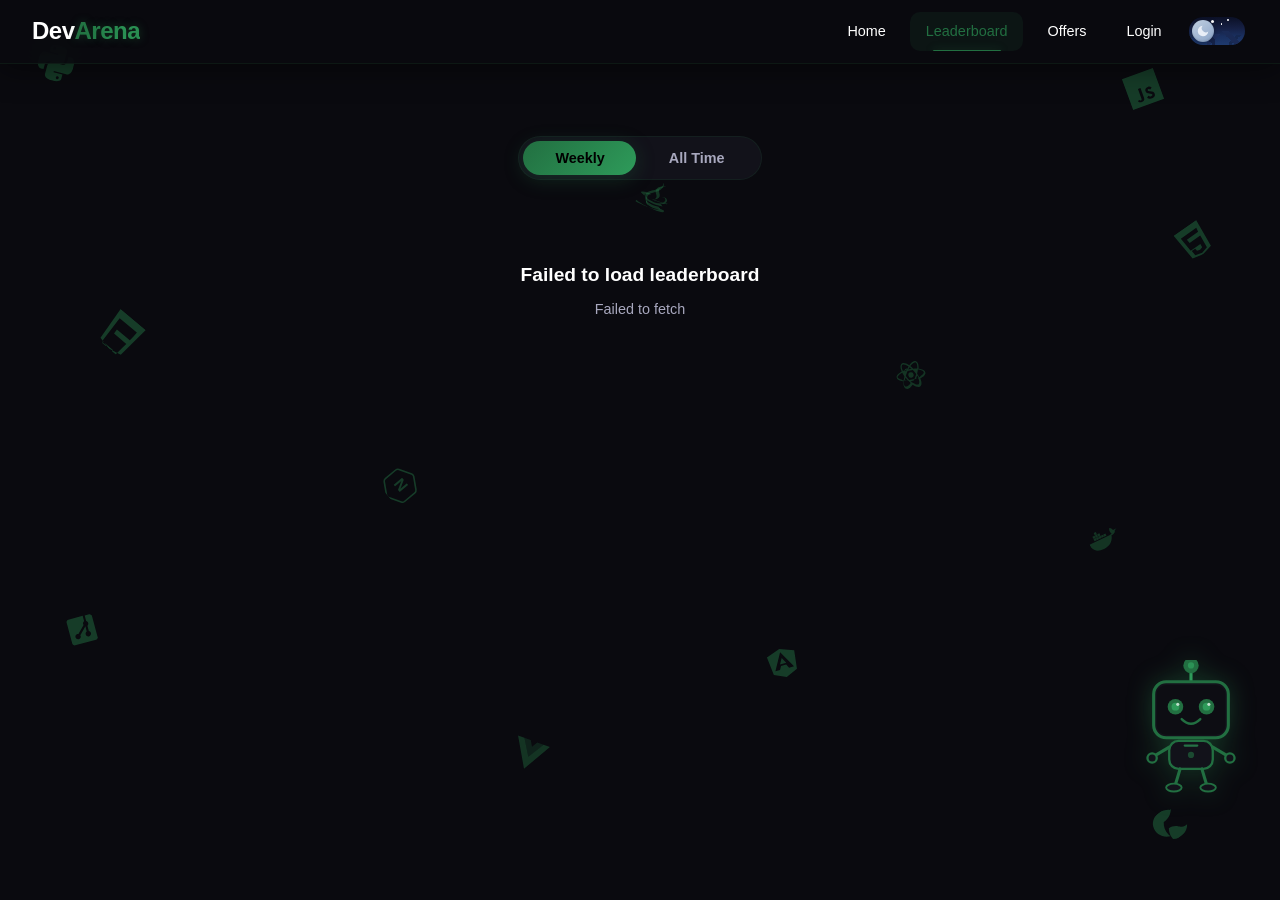
==== commit 7e0d8564: "Favicon setup" ====
--- a/frontend/leaderboard.html
+++ b/frontend/leaderboard.html
@@ -4,6 +4,7 @@
     <meta charset="UTF-8">
     <meta name="viewport" content="width=device-width, initial-scale=1.0">
     <title>Leaderboard - DevArena</title>
+    <link rel="icon" type="image/svg+xml" href="assets/favicon.svg">
     <link rel="stylesheet" href="css/style.css">
     <script>if(localStorage.getItem('theme')==='light')document.documentElement.setAttribute('data-theme','light');</script>
 </head>
